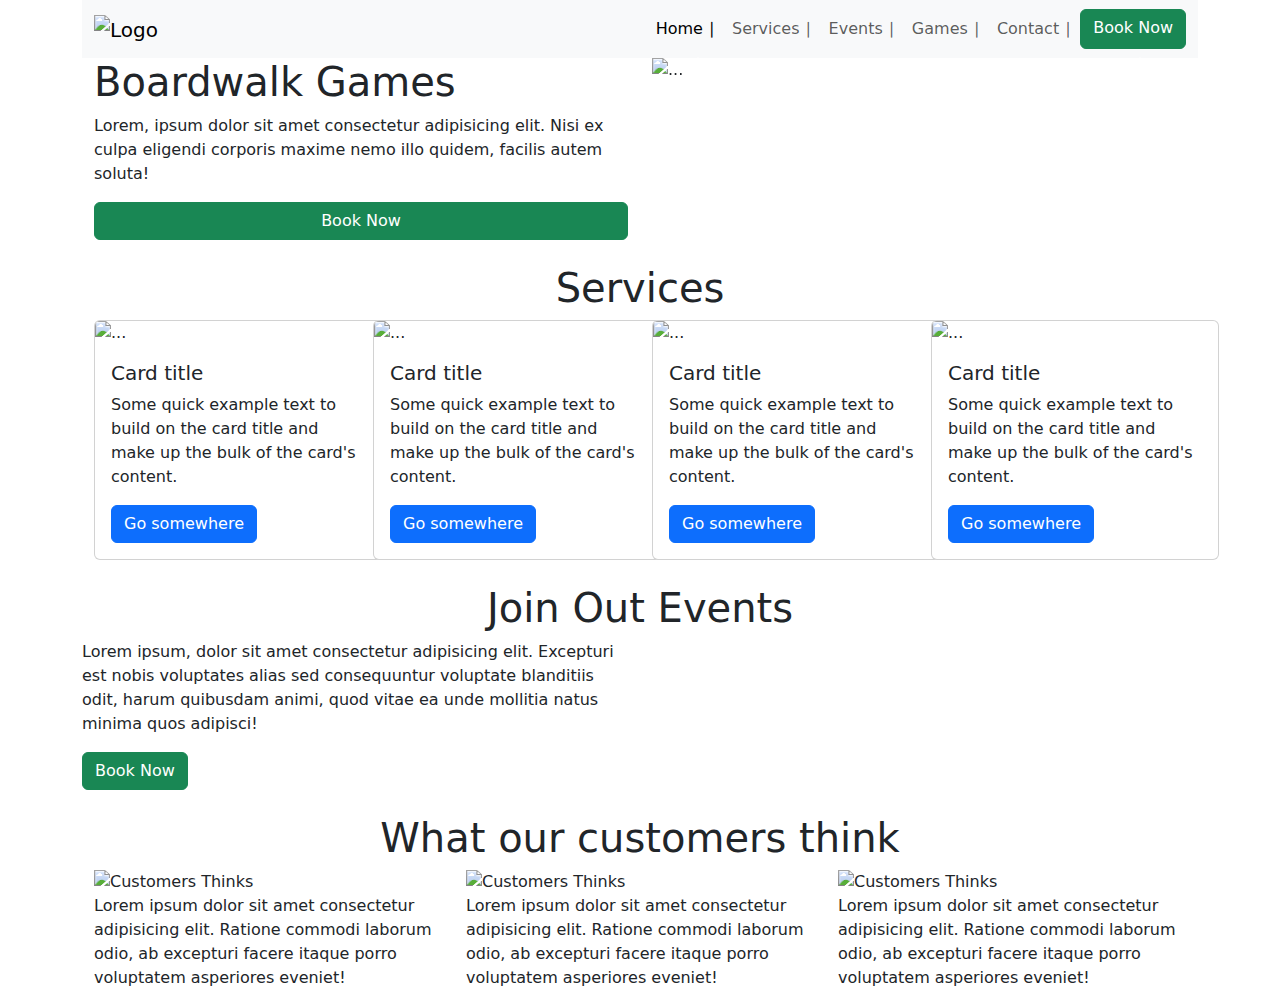
==== index.html @ 2238c3e1 "add customer think mockup section" ====
<!DOCTYPE html>
<html lang="en">
<head>
    <meta charset="UTF-8">
    <meta name="viewport" content="width=device-width, initial-scale=1.0">
    <title>Boardwalk Game</title>
    <link href="https://cdn.jsdelivr.net/npm/bootstrap@5.3.3/dist/css/bootstrap.min.css" rel="stylesheet" integrity="sha384-QWTKZyjpPEjISv5WaRU9OFeRpok6YctnYmDr5pNlyT2bRjXh0JMhjY6hW+ALEwIH" crossorigin="anonymous">

</head>
<body class="boradwalk container">
    <nav class="navbar navbar-expand-sm bg-body-tertiary">
        <div class="container">
          <a class="navbar-brand" href="#"><img src='' alt="Logo"></a>
          <div class="collapse navbar-collapse" id="navbarScroll">
            <ul class="navbar-nav ms-auto my-2 my-lg-0 navbar-nav-scroll" style="--bs-scroll-height: 100px;">
              <li class="nav-item">
                <a class="nav-link active" aria-current="page" href="#">Home &#8739;</a>
              </li>
              
              <li class="nav-item">
                <a class="nav-link" href="#">Services &#8739;</a>
              </li>
              <li class="nav-item">
                <a class="nav-link" href="#">Events &#8739;</a>
              </li>
              <li class="nav-item">
                <a class="nav-link" href="#">Games &#8739;</a>
              </li>
              <li class="nav-item">
                <a class="nav-link" href="#">Contact &#8739;</a>
              </li>
              <li class="nav-item"></li>
                <a class="btn btn-success" href="#">Book Now</a>
              </li>
            </ul>
          </div>
        </div>
      </nav>


      <main>
      <section id="boardwalk-intro">
        <div class="container">
        <div class="row">
            <div class="col-12 col-md-6">
                <div class="d-flex flex-column">
                    <h1>Boardwalk Games</h1>
                    <p>Lorem, ipsum dolor sit amet consectetur adipisicing elit. Nisi ex culpa eligendi corporis maxime nemo illo quidem, facilis autem soluta!</p>
                    <button class="btn btn-success">Book Now</button>
                </div>
            </div>
            <div class="col-12 col-md-6">
                <div id="carouselExample" class="carousel slide">
                    <div class="carousel-inner">
                      <div class="carousel-item active">
                        <img src="..." class="d-block w-100" alt="...">
                      </div>
                      <div class="carousel-item">
                        <img src="..." class="d-block w-100" alt="...">
                      </div>
                      <div class="carousel-item">
                        <img src="..." class="d-block w-100" alt="...">
                      </div>
                    </div>
                    <button class="carousel-control-prev" type="button" data-bs-target="#carouselExample" data-bs-slide="prev">
                      <span class="carousel-control-prev-icon" aria-hidden="true"></span>
                      <span class="visually-hidden">Previous</span>
                    </button>
                    <button class="carousel-control-next" type="button" data-bs-target="#carouselExample" data-bs-slide="next">
                      <span class="carousel-control-next-icon" aria-hidden="true"></span>
                      <span class="visually-hidden">Next</span>
                    </button>
                  </div>
            </div>
        </div>
        </div>
      </section>


      <section id="services" class="container mt-4">
        <h1 class="text-center">Services</h1>
        <div class="row">
            <div class="col-12 col-md-6 col-lg-3">
                <div class="card" style="width: 18rem;">
                    <img src="..." class="card-img-top" alt="...">
                    <div class="card-body">
                      <h5 class="card-title">Card title</h5>
                      <p class="card-text">Some quick example text to build on the card title and make up the bulk of the card's content.</p>
                      <a href="#" class="btn btn-primary">Go somewhere</a>
                    </div>
                </div>
            </div>
            <div class="col-12 col-md-6 col-lg-3">
                <div class="card" style="width: 18rem;">
                    <img src="..." class="card-img-top" alt="...">
                    <div class="card-body">
                      <h5 class="card-title">Card title</h5>
                      <p class="card-text">Some quick example text to build on the card title and make up the bulk of the card's content.</p>
                      <a href="#" class="btn btn-primary">Go somewhere</a>
                    </div>
                </div>
            </div>
            <div class="col-12 col-md-6 col-lg-3">
                <div class="card" style="width: 18rem;">
                    <img src="..." class="card-img-top" alt="...">
                    <div class="card-body">
                      <h5 class="card-title">Card title</h5>
                      <p class="card-text">Some quick example text to build on the card title and make up the bulk of the card's content.</p>
                      <a href="#" class="btn btn-primary">Go somewhere</a>
                    </div>
                </div>
            </div>
            <div class="col-12 col-md-6 col-lg-3">
                <div class="card" style="width: 18rem;">
                    <img src="..." class="card-img-top" alt="...">
                    <div class="card-body">
                      <h5 class="card-title">Card title</h5>
                      <p class="card-text">Some quick example text to build on the card title and make up the bulk of the card's content.</p>
                      <a href="#" class="btn btn-primary">Go somewhere</a>
                    </div>
                </div>
            </div>
        </div>
      </section>


      <section class="join-us  mt-4">
        <h1 class="text-center">Join Out Events</h1>
        <div class="row">
            <div class="col-12 col-md-6">
                <p>Lorem ipsum, dolor sit amet consectetur adipisicing elit. Excepturi est nobis voluptates alias sed consequuntur voluptate blanditiis odit, harum quibusdam animi, quod vitae ea unde mollitia natus minima quos adipisci!</p>
            </div>
            <div class="col-12 col-md-6">
                
            </div>
        </div>
        <div class="col-12 align-center">
            <button class="btn btn-success">Book Now</button>
        </div>
      </section>

      <section class="customers-think mt-4">
        <h1 class="text-center">What our customers think</h1>
        <div class="container ">
            <div class="row"> 
                <div class="col-12 col-md-6 col-lg-4 d-flex flex-column justify-content-center">
                  <img src="" alt="Customers Thinks">
                  <p>Lorem ipsum dolor sit amet consectetur adipisicing elit. Ratione commodi laborum odio, ab excepturi facere itaque porro voluptatem asperiores eveniet!</p>
                </div>

                <div class="col-12 col-md-6 col-lg-4 d-flex flex-column justify-content-center">
                  <img src="" alt="Customers Thinks">
                  <p>Lorem ipsum dolor sit amet consectetur adipisicing elit. Ratione commodi laborum odio, ab excepturi facere itaque porro voluptatem asperiores eveniet!</p>

                </div>

                <div class="col-12 col-md-6 col-lg-4 d-flex flex-column justify-content-center">
                  <img src="" alt="Customers Thinks">
                  <p>Lorem ipsum dolor sit amet consectetur adipisicing elit. Ratione commodi laborum odio, ab excepturi facere itaque porro voluptatem asperiores eveniet!</p>

                </div>
            </div>
        </div>
      </section>



    </main>
      <script src="https://cdn.jsdelivr.net/npm/bootstrap@5.3.3/dist/js/bootstrap.bundle.min.js" integrity="sha384-YvpcrYf0tY3lHB60NNkmXc5s9fDVZLESaAA55NDzOxhy9GkcIdslK1eN7N6jIeHz" crossorigin="anonymous"></script>
 
</body>
</html>
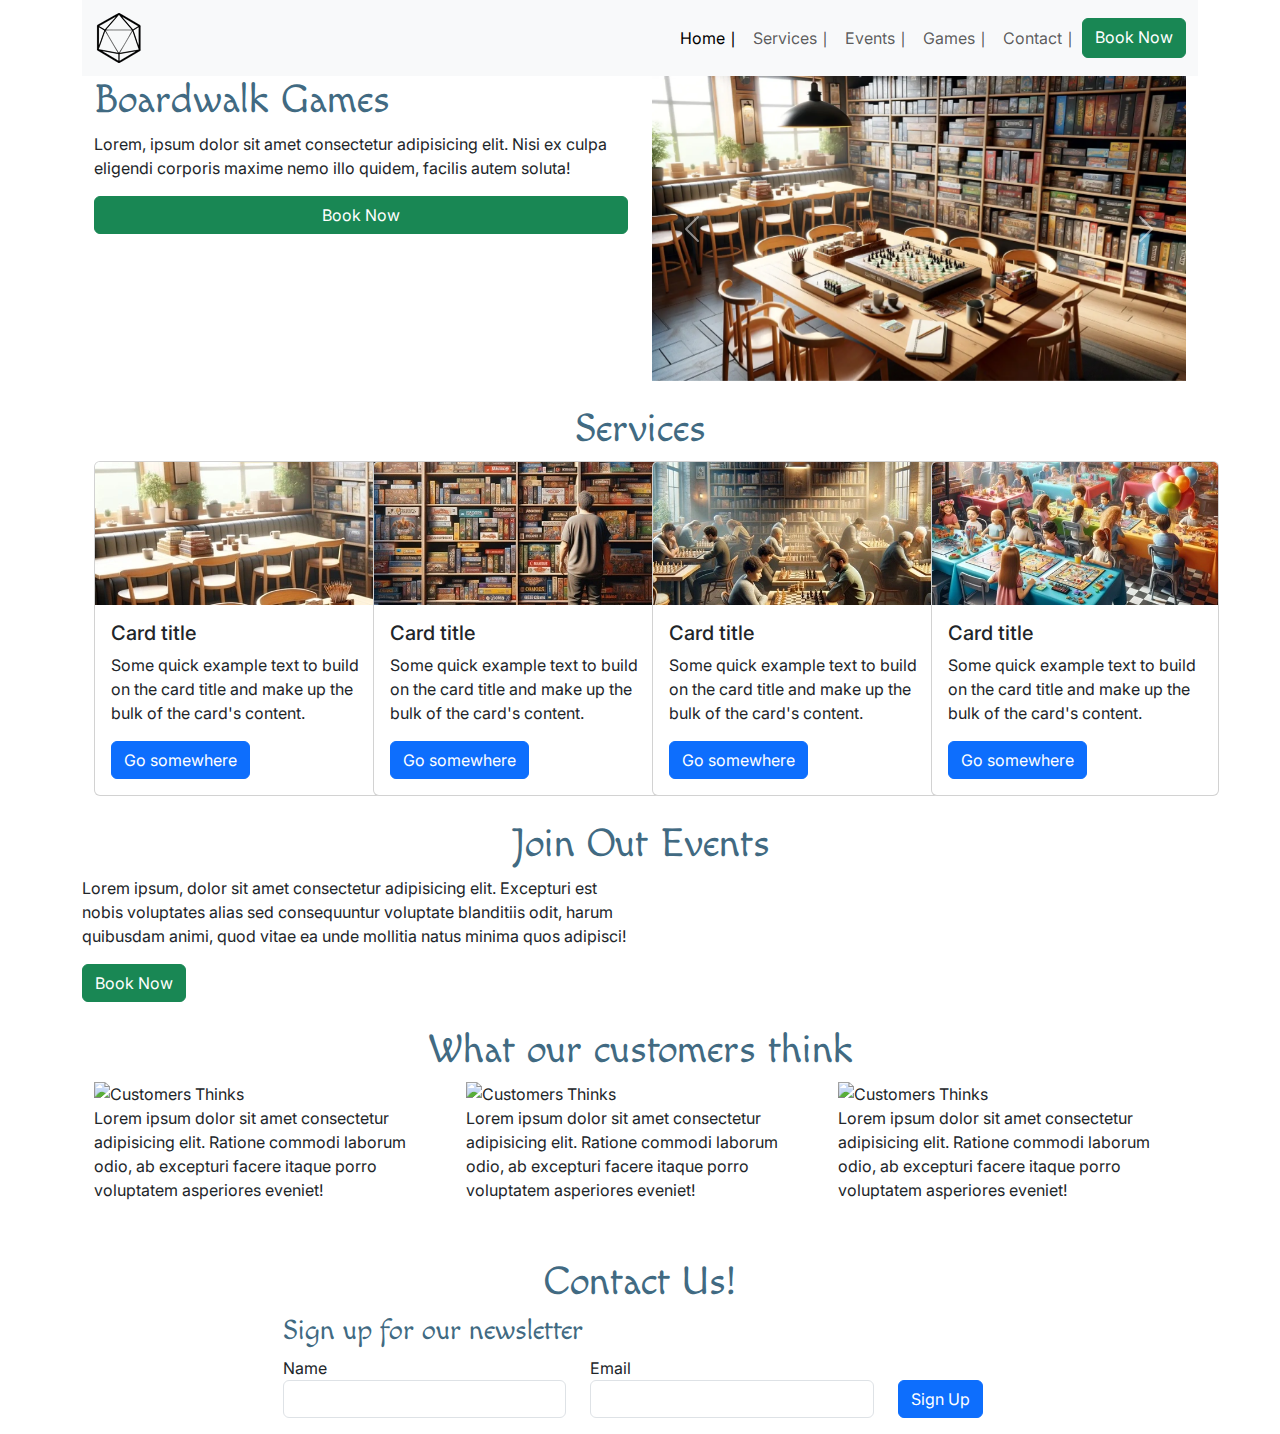
==== commit 50a92bca: "add images to project and declare global variables in css" ====
--- a/index.html
+++ b/index.html
@@ -5,20 +5,20 @@
     <meta name="viewport" content="width=device-width, initial-scale=1.0">
     <title>Boardwalk Game</title>
     <link href="https://cdn.jsdelivr.net/npm/bootstrap@5.3.3/dist/css/bootstrap.min.css" rel="stylesheet" integrity="sha384-QWTKZyjpPEjISv5WaRU9OFeRpok6YctnYmDr5pNlyT2bRjXh0JMhjY6hW+ALEwIH" crossorigin="anonymous">
-
+    <link href="assets/css/style.css" rel="stylesheet">
 </head>
-<body class="boradwalk container">
+<body class="container">
     <nav class="navbar navbar-expand-sm bg-body-tertiary">
         <div class="container">
-          <a class="navbar-brand" href="#"><img src='' alt="Logo"></a>
+          <a class="navbar-brand" href="#">
+            <img src='assets/images/logo-sm.png' alt="Logo"></a>
           <div class="collapse navbar-collapse" id="navbarScroll">
             <ul class="navbar-nav ms-auto my-2 my-lg-0 navbar-nav-scroll" style="--bs-scroll-height: 100px;">
               <li class="nav-item">
                 <a class="nav-link active" aria-current="page" href="#">Home &#8739;</a>
-              </li>
-              
-              <li class="nav-item">
-                <a class="nav-link" href="#">Services &#8739;</a>
+              </li>              
+              <li class="nav-item">
+                <a class="nav-link" href="#services">Services &#8739;</a>
               </li>
               <li class="nav-item">
                 <a class="nav-link" href="#">Events &#8739;</a>
@@ -27,7 +27,7 @@
                 <a class="nav-link" href="#">Games &#8739;</a>
               </li>
               <li class="nav-item">
-                <a class="nav-link" href="#">Contact &#8739;</a>
+                <a class="nav-link" href="#contact">Contact &#8739;</a>
               </li>
               <li class="nav-item"></li>
                 <a class="btn btn-success" href="#">Book Now</a>
@@ -53,13 +53,16 @@
                 <div id="carouselExample" class="carousel slide">
                     <div class="carousel-inner">
                       <div class="carousel-item active">
-                        <img src="..." class="d-block w-100" alt="...">
+                        <img src="assets/images/boardwalk-games-carousel-image-1.webp" class="d-block w-100" alt="...">
                       </div>
                       <div class="carousel-item">
-                        <img src="..." class="d-block w-100" alt="...">
+                        <img src="assets/images/boardwalk-games-carousel-image-2.webp" class="d-block w-100" alt="...">
                       </div>
                       <div class="carousel-item">
-                        <img src="..." class="d-block w-100" alt="...">
+                        <img src="assets/images/boardwalk-games-carousel-image-3.webp" class="d-block w-100" alt="...">
+                      </div>
+                      <div class="carousel-item">
+                        <img src="assets/images/boardwalk-games-carousel-image-4.webp" class="d-block w-100" alt="...">
                       </div>
                     </div>
                     <button class="carousel-control-prev" type="button" data-bs-target="#carouselExample" data-bs-slide="prev">
@@ -82,37 +85,37 @@
         <div class="row">
             <div class="col-12 col-md-6 col-lg-3">
                 <div class="card" style="width: 18rem;">
-                    <img src="..." class="card-img-top" alt="...">
-                    <div class="card-body">
-                      <h5 class="card-title">Card title</h5>
-                      <p class="card-text">Some quick example text to build on the card title and make up the bulk of the card's content.</p>
-                      <a href="#" class="btn btn-primary">Go somewhere</a>
-                    </div>
-                </div>
-            </div>
-            <div class="col-12 col-md-6 col-lg-3">
-                <div class="card" style="width: 18rem;">
-                    <img src="..." class="card-img-top" alt="...">
-                    <div class="card-body">
-                      <h5 class="card-title">Card title</h5>
-                      <p class="card-text">Some quick example text to build on the card title and make up the bulk of the card's content.</p>
-                      <a href="#" class="btn btn-primary">Go somewhere</a>
-                    </div>
-                </div>
-            </div>
-            <div class="col-12 col-md-6 col-lg-3">
-                <div class="card" style="width: 18rem;">
-                    <img src="..." class="card-img-top" alt="...">
-                    <div class="card-body">
-                      <h5 class="card-title">Card title</h5>
-                      <p class="card-text">Some quick example text to build on the card title and make up the bulk of the card's content.</p>
-                      <a href="#" class="btn btn-primary">Go somewhere</a>
-                    </div>
-                </div>
-            </div>
-            <div class="col-12 col-md-6 col-lg-3">
-                <div class="card" style="width: 18rem;">
-                    <img src="..." class="card-img-top" alt="...">
+                    <img src="assets/images/services-1.webp" class="card-img-top" alt="...">
+                    <div class="card-body">
+                      <h5 class="card-title">Card title</h5>
+                      <p class="card-text">Some quick example text to build on the card title and make up the bulk of the card's content.</p>
+                      <a href="#" class="btn btn-primary">Go somewhere</a>
+                    </div>
+                </div>
+            </div>
+            <div class="col-12 col-md-6 col-lg-3">
+                <div class="card" style="width: 18rem;">
+                    <img src="assets/images/services-2.webp" class="card-img-top" alt="...">
+                    <div class="card-body">
+                      <h5 class="card-title">Card title</h5>
+                      <p class="card-text">Some quick example text to build on the card title and make up the bulk of the card's content.</p>
+                      <a href="#" class="btn btn-primary">Go somewhere</a>
+                    </div>
+                </div>
+            </div>
+            <div class="col-12 col-md-6 col-lg-3">
+                <div class="card" style="width: 18rem;">
+                    <img src="assets/images/services-3.webp" class="card-img-top" alt="...">
+                    <div class="card-body">
+                      <h5 class="card-title">Card title</h5>
+                      <p class="card-text">Some quick example text to build on the card title and make up the bulk of the card's content.</p>
+                      <a href="#" class="btn btn-primary">Go somewhere</a>
+                    </div>
+                </div>
+            </div>
+            <div class="col-12 col-md-6 col-lg-3">
+                <div class="card" style="width: 18rem;">
+                    <img src="assets/images/services-4.webp" class="card-img-top" alt="...">
                     <div class="card-body">
                       <h5 class="card-title">Card title</h5>
                       <p class="card-text">Some quick example text to build on the card title and make up the bulk of the card's content.</p>
@@ -139,7 +142,7 @@
         </div>
       </section>
 
-      <section class="customers-think mt-4">
+      <section id="customers-think" class="mt-4">
         <h1 class="text-center">What our customers think</h1>
         <div class="container ">
             <div class="row"> 
@@ -164,8 +167,35 @@
       </section>
 
 
-
+      <section id="contact" class="mt-4 p-3">
+        <h1 class="text-center">Contact Us!</h1>
+        <div>
+
+        </div>
+        <form action="" method="post">
+          <div class="row">
+            <div class="col-10 col-offset-2 col-lg-10 offset-lg-2">
+              <h3>Sign up for our newsletter</h3>
+              <div class="row">
+                <div class="col-12 col-md-4">
+                  <label for="name">Name</label>
+                  <input type="text" id="name" name="name" class="form-control">
+                </div>
+                <div class="col-12 col-md-4">
+                  <label for="email">Email</label>
+                  <input type="email" id="email" name="email" class="form-control">
+                </div>   
+                <div class="col-12 col-md-4">
+                  <input type="submit" value="Sign Up" class="btn btn-primary">
+                </div>  
+             </div>            
+            </div>
+          </div>
+        </form>
+      </section>
     </main>
+
+    <script src="https://kit.fontawesome.com/076d72530d.js" crossorigin="anonymous"></script>
       <script src="https://cdn.jsdelivr.net/npm/bootstrap@5.3.3/dist/js/bootstrap.bundle.min.js" integrity="sha384-YvpcrYf0tY3lHB60NNkmXc5s9fDVZLESaAA55NDzOxhy9GkcIdslK1eN7N6jIeHz" crossorigin="anonymous"></script>
  
 </body>
--- a/assets/css/style.css
+++ b/assets/css/style.css
@@ -0,0 +1,29 @@
+@import url('https://fonts.googleapis.com/css2?family=Inter:ital,opsz,wght@0,14..32,100..900;1,14..32,100..900&display=swap');
+@import url('https://fonts.googleapis.com/css2?family=Inter:ital,opsz,wght@0,14..32,100..900;1,14..32,100..900&family=Macondo&display=swap');
+
+:root{
+    --primary-font:"Inter", sans-serif;
+    --secondary-font:"Macondo",sans-serif;
+    --primary-color:#416a82;
+}
+
+
+body{
+    font-family: var(--primary-font);
+}
+
+h1,h2,h3{
+    font-family: var(--secondary-font);
+    color:var(--primary-color);
+}
+#logo{
+    width: 70px;
+    height: 70px;
+}
+
+
+@media screen and (min-width:992px) {
+    #contact .btn{
+        margin-top: 24px;
+    }
+}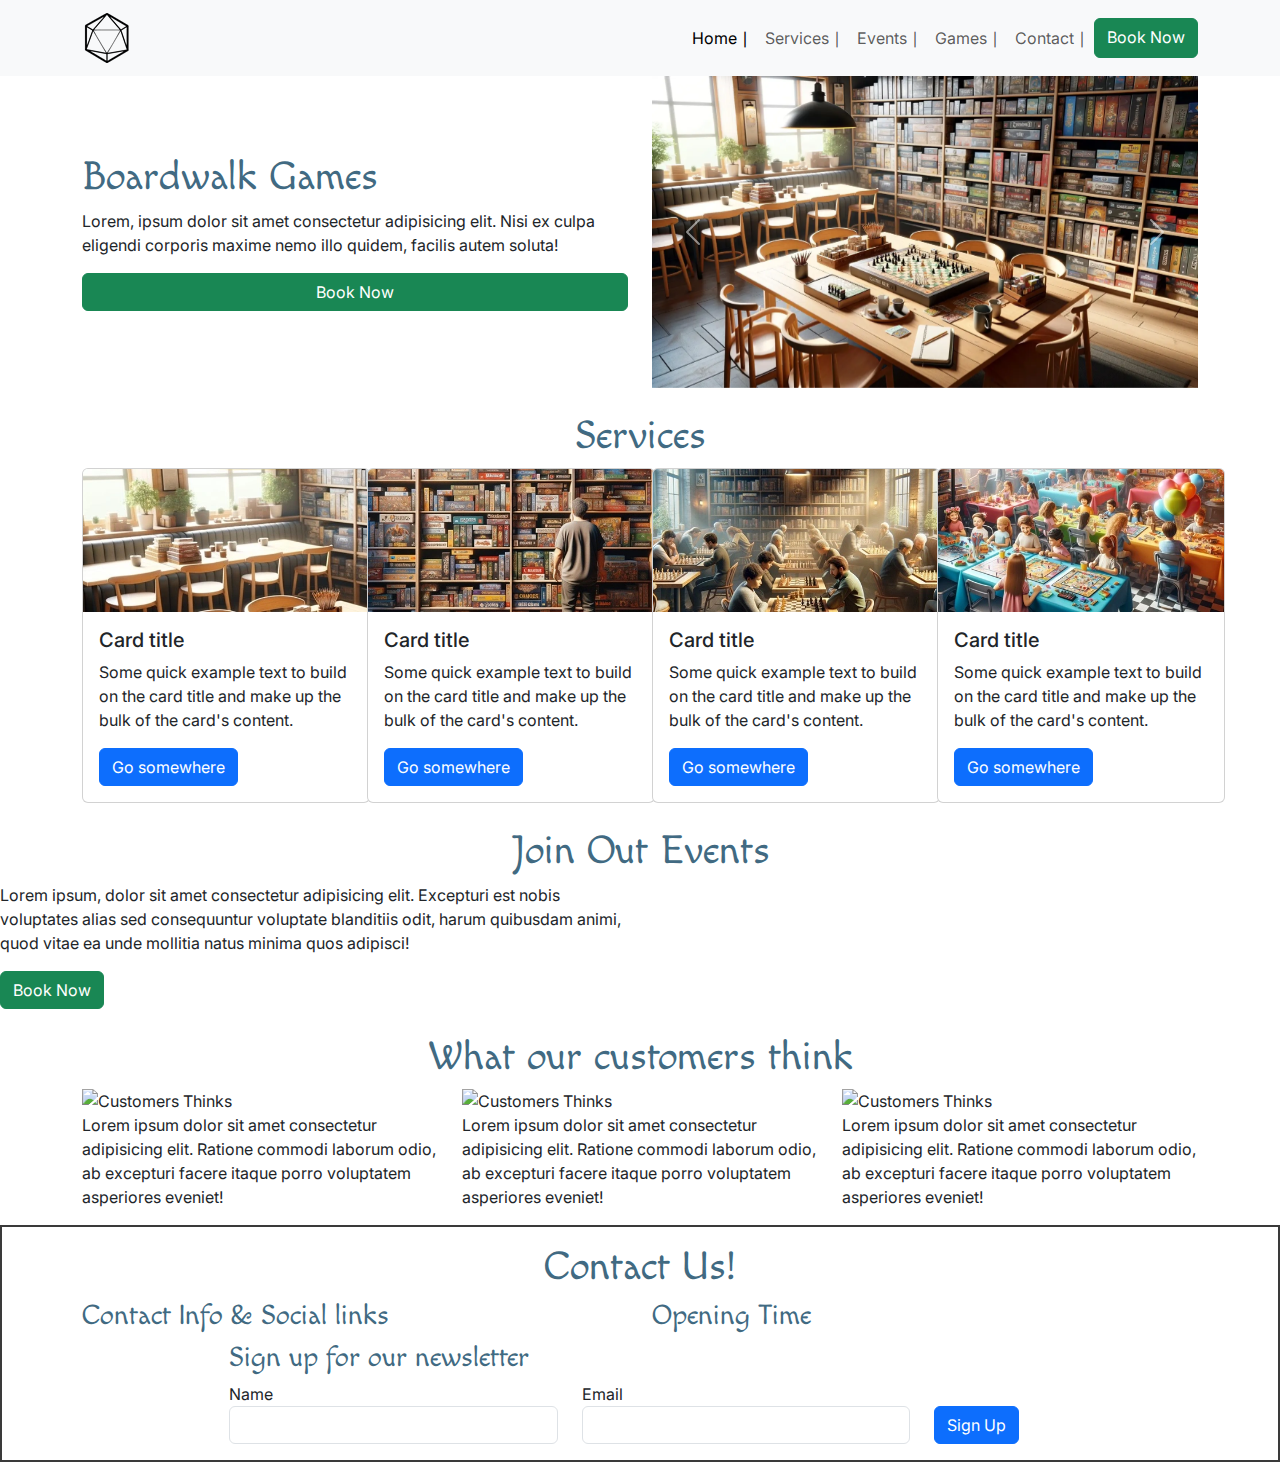
==== commit 2dfc52cf: "fix but in navbar , it wasn't worked successfully the button wasn't able to be pressed" ====
--- a/index.html
+++ b/index.html
@@ -6,13 +6,21 @@
     <title>Boardwalk Game</title>
     <link href="https://cdn.jsdelivr.net/npm/bootstrap@5.3.3/dist/css/bootstrap.min.css" rel="stylesheet" integrity="sha384-QWTKZyjpPEjISv5WaRU9OFeRpok6YctnYmDr5pNlyT2bRjXh0JMhjY6hW+ALEwIH" crossorigin="anonymous">
     <link href="assets/css/style.css" rel="stylesheet">
+    <meta name="description" content="Boardwalk Games, your ultimate gaming retreat! Perfect for casual gamers, enthusiasts, and student gatherings. Visit us for your next adventure in board gaming.">
+<!-- favicons generated by favicon.io -->
+<link rel="apple-touch-icon" sizes="180x180" href="assets/images/apple-touch-icon.png">
+<link rel="icon" type="image/png" sizes="32x32" href="assets/images/favicon-32x32.png">
+<link rel="icon" type="image/png" sizes="16x16" href="assets/images/favicon-16x16.png">
 </head>
-<body class="container">
-    <nav class="navbar navbar-expand-sm bg-body-tertiary">
+<body class="min-vh-100">
+    <nav class="navbar navbar-expand-lg bg-body-tertiary">
         <div class="container">
-          <a class="navbar-brand" href="#">
+          <a class="navbar-brand" href="index.html">
             <img src='assets/images/logo-sm.png' alt="Logo"></a>
-          <div class="collapse navbar-collapse" id="navbarScroll">
+            <button class="navbar-toggler" type="button" data-bs-toggle="collapse" data-bs-target="#navbarNav" aria-controls="navbarNav" aria-expanded="false" aria-label="Toggle navigation">
+              <span class="navbar-toggler-icon"></span>
+            </button>
+          <div class="collapse navbar-collapse" id="navbarNav">
             <ul class="navbar-nav ms-auto my-2 my-lg-0 navbar-nav-scroll" style="--bs-scroll-height: 100px;">
               <li class="nav-item">
                 <a class="nav-link active" aria-current="page" href="#">Home &#8739;</a>
@@ -24,7 +32,7 @@
                 <a class="nav-link" href="#">Events &#8739;</a>
               </li>
               <li class="nav-item">
-                <a class="nav-link" href="#">Games &#8739;</a>
+                <a class="nav-link" href="game-library.html">Games &#8739;</a>
               </li>
               <li class="nav-item">
                 <a class="nav-link" href="#contact">Contact &#8739;</a>
@@ -38,12 +46,12 @@
       </nav>
 
 
-      <main>
-      <section id="boardwalk-intro">
-        <div class="container">
+
+      <header id="boardwalk-intro">
+        <section class="container">
         <div class="row">
             <div class="col-12 col-md-6">
-                <div class="d-flex flex-column">
+                <div class="d-flex flex-column justify-content-center" style="height: 100%;">
                     <h1>Boardwalk Games</h1>
                     <p>Lorem, ipsum dolor sit amet consectetur adipisicing elit. Nisi ex culpa eligendi corporis maxime nemo illo quidem, facilis autem soluta!</p>
                     <button class="btn btn-success">Book Now</button>
@@ -76,9 +84,10 @@
                   </div>
             </div>
         </div>
-        </div>
-      </section>
-
+        </section>
+      </header>
+
+      <main>
 
       <section id="services" class="container mt-4">
         <h1 class="text-center">Services</h1>
@@ -167,10 +176,17 @@
       </section>
 
 
-      <section id="contact" class="mt-4 p-3">
+      <footer id="contact" class="p-3">
         <h1 class="text-center">Contact Us!</h1>
-        <div>
-
+        <div class="container">
+          <div class="row">
+            <div class="col-12 col-md-6">
+              <h3>Contact Info & Social links</h3>
+            </div>
+            <div class="col-12 col-md-6">
+              <h3>Opening Time</h3>
+            </div>
+          </div>
         </div>
         <form action="" method="post">
           <div class="row">
@@ -192,11 +208,13 @@
             </div>
           </div>
         </form>
-      </section>
+      </footer>
     </main>
 
+
+    <script src="https://cdn.jsdelivr.net/npm/bootstrap@5.3.3/dist/js/bootstrap.bundle.min.js" integrity="sha384-YvpcrYf0tY3lHB60NNkmXc5s9fDVZLESaAA55NDzOxhy9GkcIdslK1eN7N6jIeHz" crossorigin="anonymous"></script>
+
     <script src="https://kit.fontawesome.com/076d72530d.js" crossorigin="anonymous"></script>
-      <script src="https://cdn.jsdelivr.net/npm/bootstrap@5.3.3/dist/js/bootstrap.bundle.min.js" integrity="sha384-YvpcrYf0tY3lHB60NNkmXc5s9fDVZLESaAA55NDzOxhy9GkcIdslK1eN7N6jIeHz" crossorigin="anonymous"></script>
  
 </body>
 </html>--- a/assets/css/style.css
+++ b/assets/css/style.css
@@ -5,8 +5,14 @@
     --primary-font:"Inter", sans-serif;
     --secondary-font:"Macondo",sans-serif;
     --primary-color:#416a82;
+    --secondary-color:#aa9518;
+    --highlight-color:#416a8c;
+    --ligh-highlight-color:#7a9fc2;
 }
 
+.sub-heading-color{
+    color: var(--highlight-color);
+}
 
 body{
     font-family: var(--primary-font);
@@ -22,6 +28,12 @@
 }
 
 
+footer{
+    border: 2px solid #3a3a3a;
+
+
+}
+
 @media screen and (min-width:992px) {
     #contact .btn{
         margin-top: 24px;
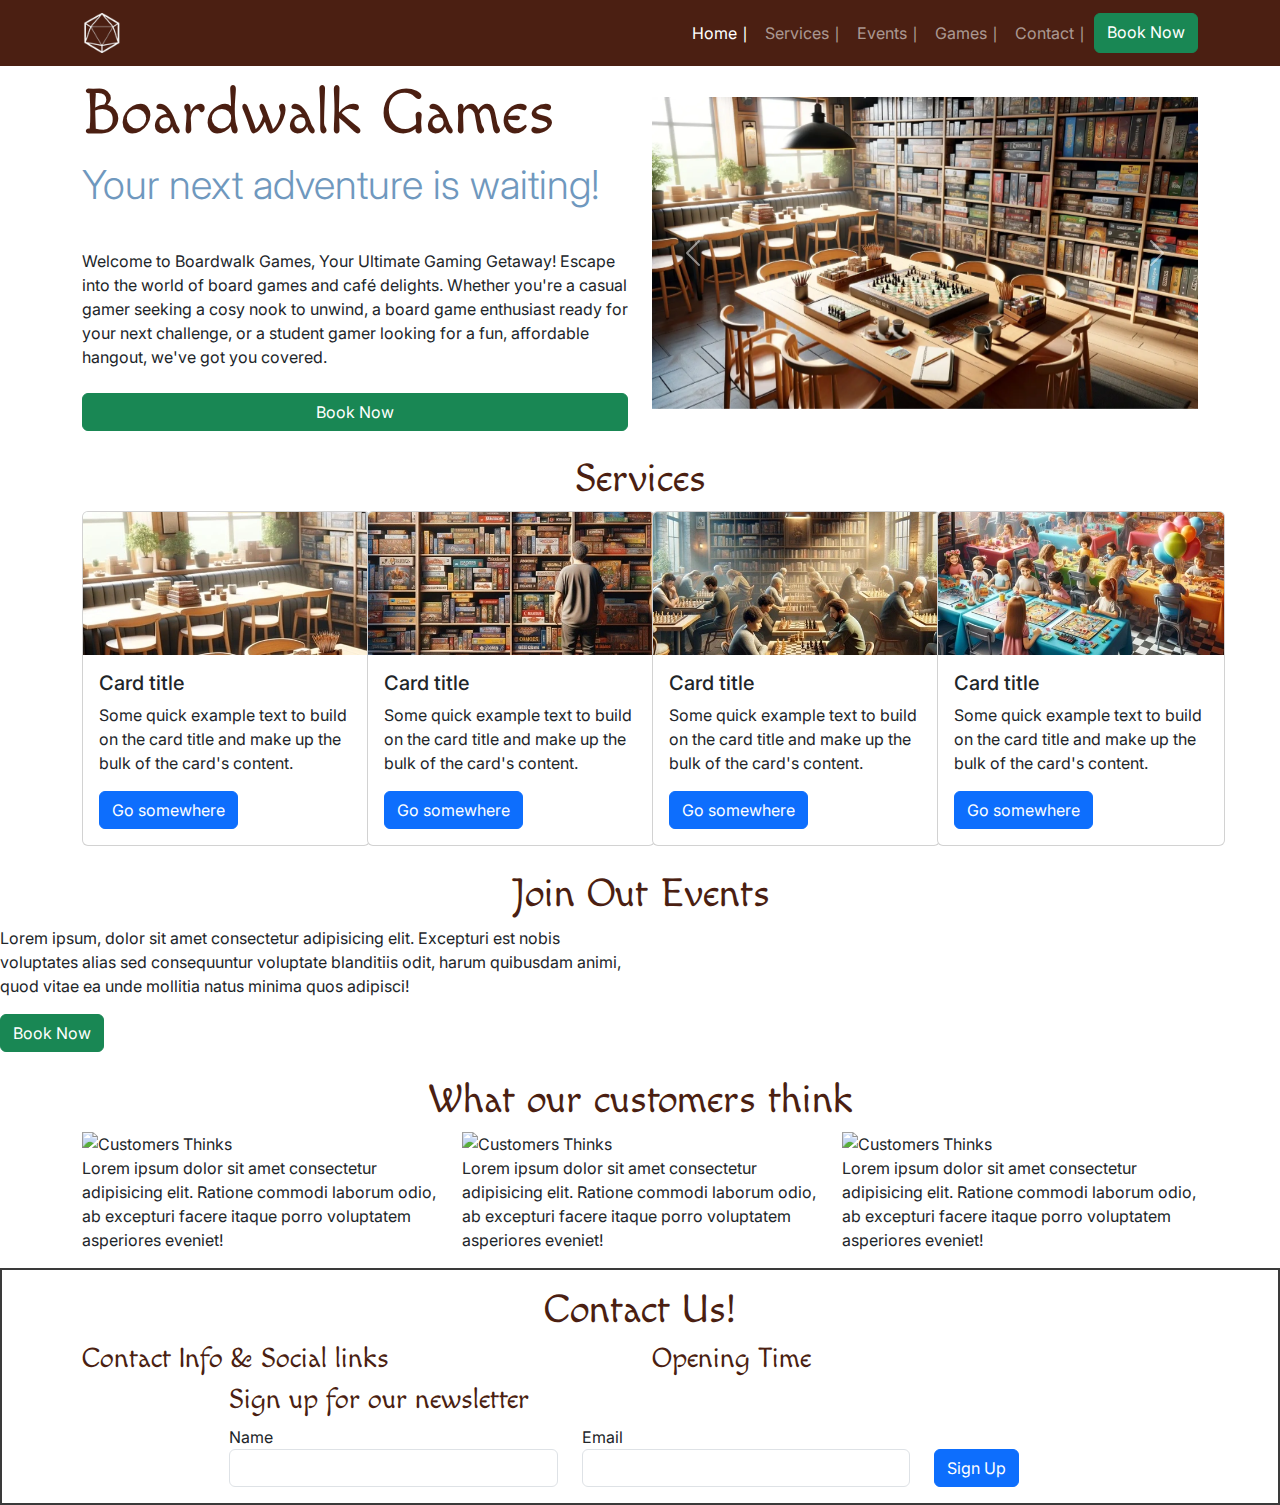
==== commit 909aae5e: "work on actual data in header section and enhance the design" ====
--- a/index.html
+++ b/index.html
@@ -13,10 +13,10 @@
 <link rel="icon" type="image/png" sizes="16x16" href="assets/images/favicon-16x16.png">
 </head>
 <body class="min-vh-100">
-    <nav class="navbar navbar-expand-lg bg-body-tertiary">
+    <nav id="navbar" class="navbar navbar-expand-lg " data-bs-theme="dark">
         <div class="container">
           <a class="navbar-brand" href="index.html">
-            <img src='assets/images/logo-sm.png' alt="Logo"></a>
+            <img src='assets/images/logo-sm-white.png' alt="Logo"></a>
             <button class="navbar-toggler" type="button" data-bs-toggle="collapse" data-bs-target="#navbarNav" aria-controls="navbarNav" aria-expanded="false" aria-label="Toggle navigation">
               <span class="navbar-toggler-icon"></span>
             </button>
@@ -47,17 +47,18 @@
 
 
 
-      <header id="boardwalk-intro">
+      <header id="boardwalk-intro" class="general-margin">
         <section class="container">
         <div class="row">
             <div class="col-12 col-md-6">
-                <div class="d-flex flex-column justify-content-center" style="height: 100%;">
-                    <h1>Boardwalk Games</h1>
-                    <p>Lorem, ipsum dolor sit amet consectetur adipisicing elit. Nisi ex culpa eligendi corporis maxime nemo illo quidem, facilis autem soluta!</p>
+                <div class="d-flex flex-column justify-content-center text-center text-lg-start" style="height: 100%;">
+                    <h1 class="display-3">Boardwalk Games</h1>
+                    <p class="lead display-6 sub-heading-color">Your next adventure is waiting!</p>
+                    <p class="my-4">Welcome to Boardwalk Games, Your Ultimate Gaming Getaway! Escape into the world of board games and café delights. Whether you're a casual gamer seeking a cosy nook to unwind, a board game enthusiast ready for your next challenge, or a student gamer looking for a fun, affordable hangout, we've got you covered.</p>
                     <button class="btn btn-success">Book Now</button>
                 </div>
             </div>
-            <div class="col-12 col-md-6">
+            <div class="col-12 col-md-6 d-flex flex-column justify-content-center general-margin">
                 <div id="carouselExample" class="carousel slide">
                     <div class="carousel-inner">
                       <div class="carousel-item active">
--- a/assets/css/style.css
+++ b/assets/css/style.css
@@ -4,9 +4,9 @@
 :root{
     --primary-font:"Inter", sans-serif;
     --secondary-font:"Macondo",sans-serif;
-    --primary-color:#416a82;
+    --primary-color:#4b1f12;
     --secondary-color:#aa9518;
-    --highlight-color:#416a8c;
+    --highlight-color:#6f98be;
     --ligh-highlight-color:#7a9fc2;
 }
 
@@ -14,17 +14,26 @@
     color: var(--highlight-color);
 }
 
+.general-margin{
+    margin-top: 10px;
+    margin-bottom: 10px;
+}
+
 body{
     font-family: var(--primary-font);
+}
+
+#navbar{
+    background-color: var(--primary-color);
+}
+
+#navbar img{
+    width: 40px;
 }
 
 h1,h2,h3{
     font-family: var(--secondary-font);
     color:var(--primary-color);
-}
-#logo{
-    width: 70px;
-    height: 70px;
 }
 
 
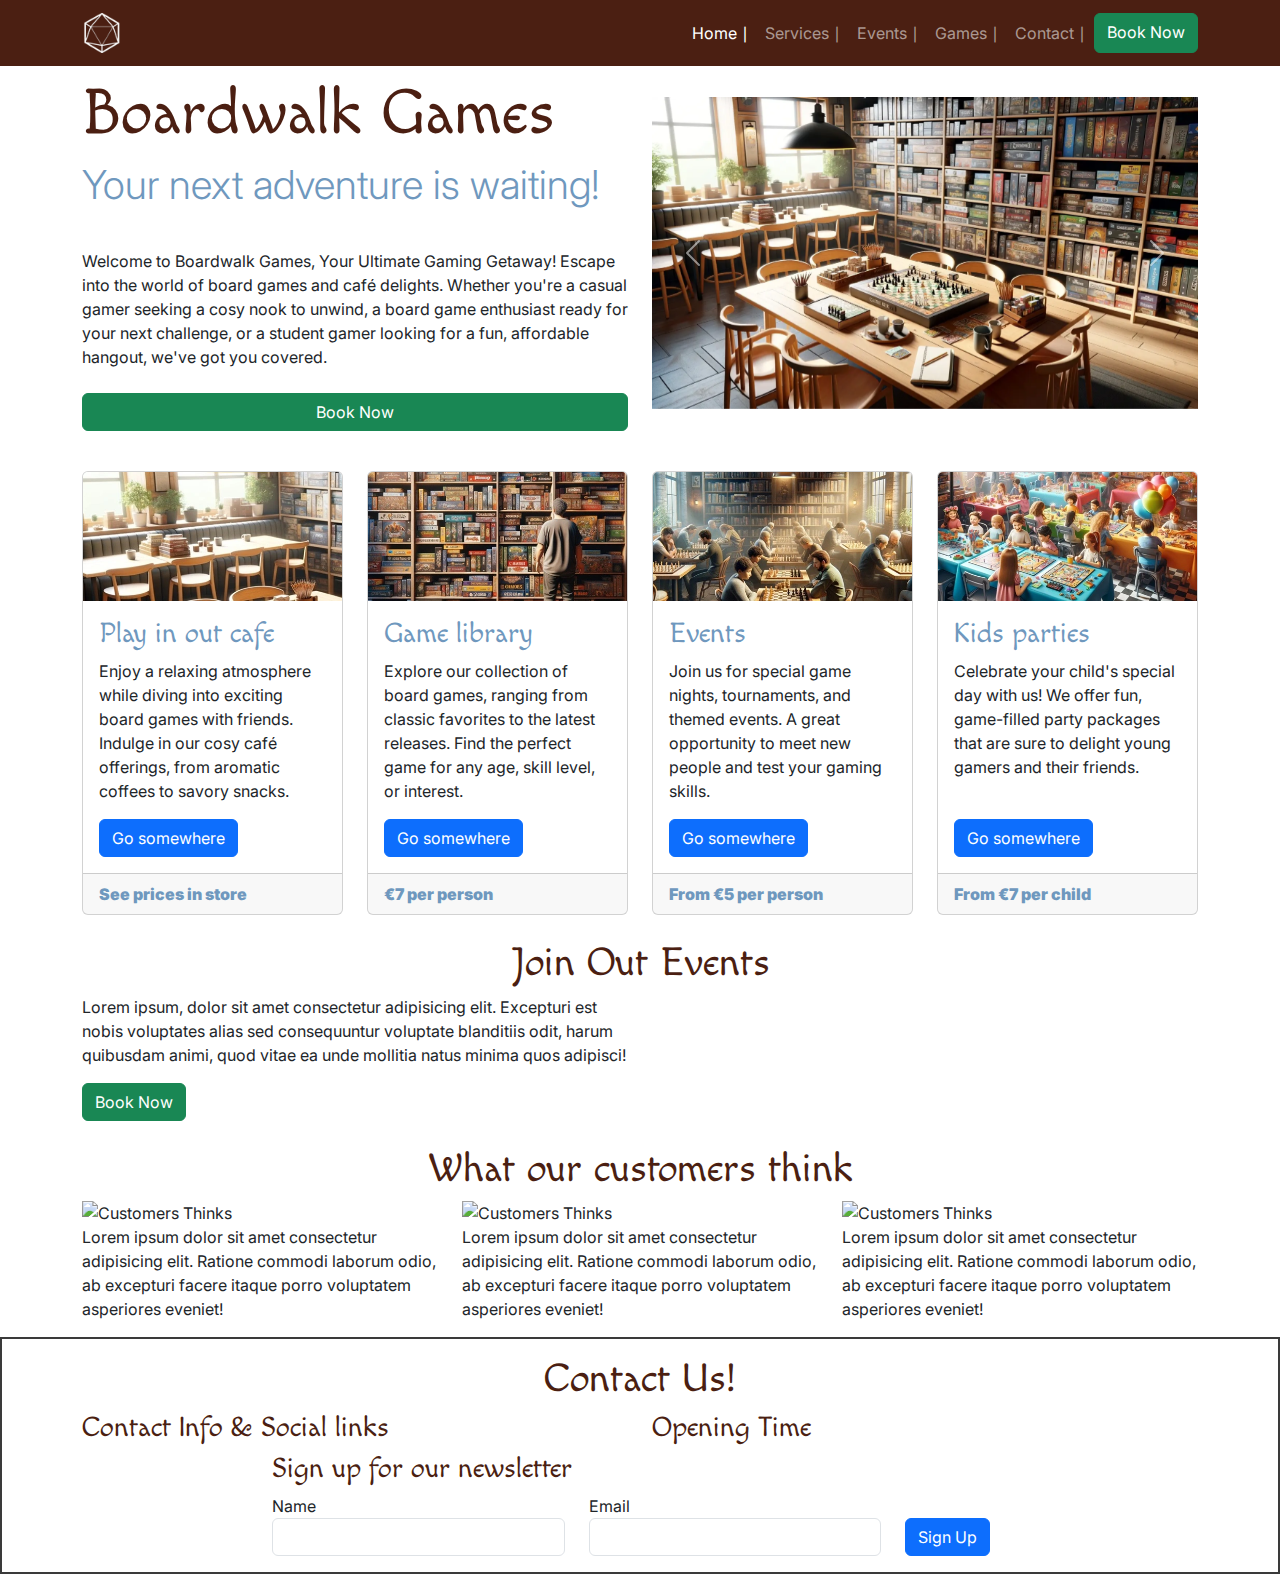
==== commit 1b89e6ca: "complete styling services section" ====
--- a/index.html
+++ b/index.html
@@ -23,7 +23,7 @@
           <div class="collapse navbar-collapse" id="navbarNav">
             <ul class="navbar-nav ms-auto my-2 my-lg-0 navbar-nav-scroll" style="--bs-scroll-height: 100px;">
               <li class="nav-item">
-                <a class="nav-link active" aria-current="page" href="#">Home &#8739;</a>
+                <a class="nav-link active" aria-current="page" href="index.html">Home &#8739;</a>
               </li>              
               <li class="nav-item">
                 <a class="nav-link" href="#services">Services &#8739;</a>
@@ -50,7 +50,7 @@
       <header id="boardwalk-intro" class="general-margin">
         <section class="container">
         <div class="row">
-            <div class="col-12 col-md-6">
+            <div class="col-12 col-lg-6">
                 <div class="d-flex flex-column justify-content-center text-center text-lg-start" style="height: 100%;">
                     <h1 class="display-3">Boardwalk Games</h1>
                     <p class="lead display-6 sub-heading-color">Your next adventure is waiting!</p>
@@ -58,8 +58,8 @@
                     <button class="btn btn-success">Book Now</button>
                 </div>
             </div>
-            <div class="col-12 col-md-6 d-flex flex-column justify-content-center general-margin">
-                <div id="carouselExample" class="carousel slide">
+            <div class="col-12 col-lg-6 d-flex flex-column justify-content-center general-margin">
+                <div id="carouselExample" class="carousel slide" data-bs-ride="carousel">
                     <div class="carousel-inner">
                       <div class="carousel-item active">
                         <img src="assets/images/boardwalk-games-carousel-image-1.webp" class="d-block w-100" alt="...">
@@ -72,6 +72,12 @@
                       </div>
                       <div class="carousel-item">
                         <img src="assets/images/boardwalk-games-carousel-image-4.webp" class="d-block w-100" alt="...">
+                      </div>
+                      <div class="carousel-item">
+                        <img src="assets/images/boardwalk-games-carousel-image-5.webp" class="d-block w-100" alt="...">
+                      </div>
+                      <div class="carousel-item">
+                        <img src="assets/images/boardwalk-games-carousel-image-6.webp" class="d-block w-100" alt="...">
                       </div>
                     </div>
                     <button class="carousel-control-prev" type="button" data-bs-target="#carouselExample" data-bs-slide="prev">
@@ -91,53 +97,72 @@
       <main>
 
       <section id="services" class="container mt-4">
-        <h1 class="text-center">Services</h1>
         <div class="row">
-            <div class="col-12 col-md-6 col-lg-3">
-                <div class="card" style="width: 18rem;">
+            <div class="col-12 col-md-6 col-lg-3 mt-3">
+                <div class="card">
                     <img src="assets/images/services-1.webp" class="card-img-top" alt="...">
                     <div class="card-body">
-                      <h5 class="card-title">Card title</h5>
-                      <p class="card-text">Some quick example text to build on the card title and make up the bulk of the card's content.</p>
-                      <a href="#" class="btn btn-primary">Go somewhere</a>
-                    </div>
-                </div>
-            </div>
-            <div class="col-12 col-md-6 col-lg-3">
-                <div class="card" style="width: 18rem;">
+                      <h3 class="card-title sub-heading-color">Play in out cafe</h3>
+                      <p class="card-text">Enjoy a relaxing atmosphere while diving into exciting board
+                        games with friends. Indulge in our cosy café offerings, from
+                        aromatic coffees to savory snacks.</p>
+                      <a href="#" class="btn btn-primary">Go somewhere</a>
+                    </div>
+                    <div class="card-footer">
+                      <p class="mb-0"><strong>See prices in store</strong></p>
+                  </div>
+                </div>
+            </div>
+            <div class="col-12 col-md-6 col-lg-3 mt-3">
+                <div class="card">
                     <img src="assets/images/services-2.webp" class="card-img-top" alt="...">
                     <div class="card-body">
-                      <h5 class="card-title">Card title</h5>
-                      <p class="card-text">Some quick example text to build on the card title and make up the bulk of the card's content.</p>
-                      <a href="#" class="btn btn-primary">Go somewhere</a>
-                    </div>
-                </div>
-            </div>
-            <div class="col-12 col-md-6 col-lg-3">
-                <div class="card" style="width: 18rem;">
+                      <h3 class="card-title sub-heading-color">Game library</h3>
+                      <p class="card-text"> Explore our collection of board games, ranging from classic
+                        favorites to the latest releases. Find the perfect game for
+                        any age, skill level, or interest.</p>
+                      <a href="#" class="btn btn-primary">Go somewhere</a>
+                    </div>
+                    <div class="card-footer">
+                      <p class="mb-0"><strong>€7 per person</strong></p>
+                  </div>
+                </div>
+            </div>
+            <div class="col-12 col-md-6 col-lg-3 mt-3">
+                <div class="card">
                     <img src="assets/images/services-3.webp" class="card-img-top" alt="...">
                     <div class="card-body">
-                      <h5 class="card-title">Card title</h5>
-                      <p class="card-text">Some quick example text to build on the card title and make up the bulk of the card's content.</p>
-                      <a href="#" class="btn btn-primary">Go somewhere</a>
-                    </div>
-                </div>
-            </div>
-            <div class="col-12 col-md-6 col-lg-3">
-                <div class="card" style="width: 18rem;">
+                      <h3 class="card-title sub-heading-color">Events</h3>
+                      <p class="card-text">  Join us for special game nights, tournaments, and themed
+                        events. A great opportunity to meet new people and test your
+                        gaming skills.</p>
+                      <a href="#" class="btn btn-primary">Go somewhere</a>
+                    </div>
+                    <div class="card-footer">
+                      <p class="mb-0"><strong>From €5 per person</strong></p>
+                  </div>
+                </div>
+            </div>
+            <div class="col-12 col-md-6 col-lg-3 mt-3">
+                <div class="card">
                     <img src="assets/images/services-4.webp" class="card-img-top" alt="...">
                     <div class="card-body">
-                      <h5 class="card-title">Card title</h5>
-                      <p class="card-text">Some quick example text to build on the card title and make up the bulk of the card's content.</p>
-                      <a href="#" class="btn btn-primary">Go somewhere</a>
-                    </div>
+                      <h3 class="card-title sub-heading-color">Kids parties</h3>
+                      <p class="card-text">Celebrate your child's special day with us! We offer fun,
+                        game-filled party packages that are sure to delight young
+                        gamers and their friends.</p>
+                      <a href="#" class="btn btn-primary">Go somewhere</a>
+                    </div>
+                    <div class="card-footer">
+                      <p class="mb-0"><strong>From €7 per child</strong></p>
+                  </div>
                 </div>
             </div>
         </div>
       </section>
 
 
-      <section class="join-us  mt-4">
+      <section class="join-us container mt-4">
         <h1 class="text-center">Join Out Events</h1>
         <div class="row">
             <div class="col-12 col-md-6">
@@ -189,7 +214,7 @@
             </div>
           </div>
         </div>
-        <form action="" method="post">
+        <form class="container" action="" method="post">
           <div class="row">
             <div class="col-10 col-offset-2 col-lg-10 offset-lg-2">
               <h3>Sign up for our newsletter</h3>
--- a/assets/css/style.css
+++ b/assets/css/style.css
@@ -37,12 +37,20 @@
 }
 
 
+
 footer{
     border: 2px solid #3a3a3a;
-
-
 }
 
+#services .card-footer{
+    color:var(--highlight-color);
+    font-weight: bold;
+}
+@media screen and (min-width:760px) {
+    #services .card-text{
+        min-height: 144px;
+    }
+}
 @media screen and (min-width:992px) {
     #contact .btn{
         margin-top: 24px;
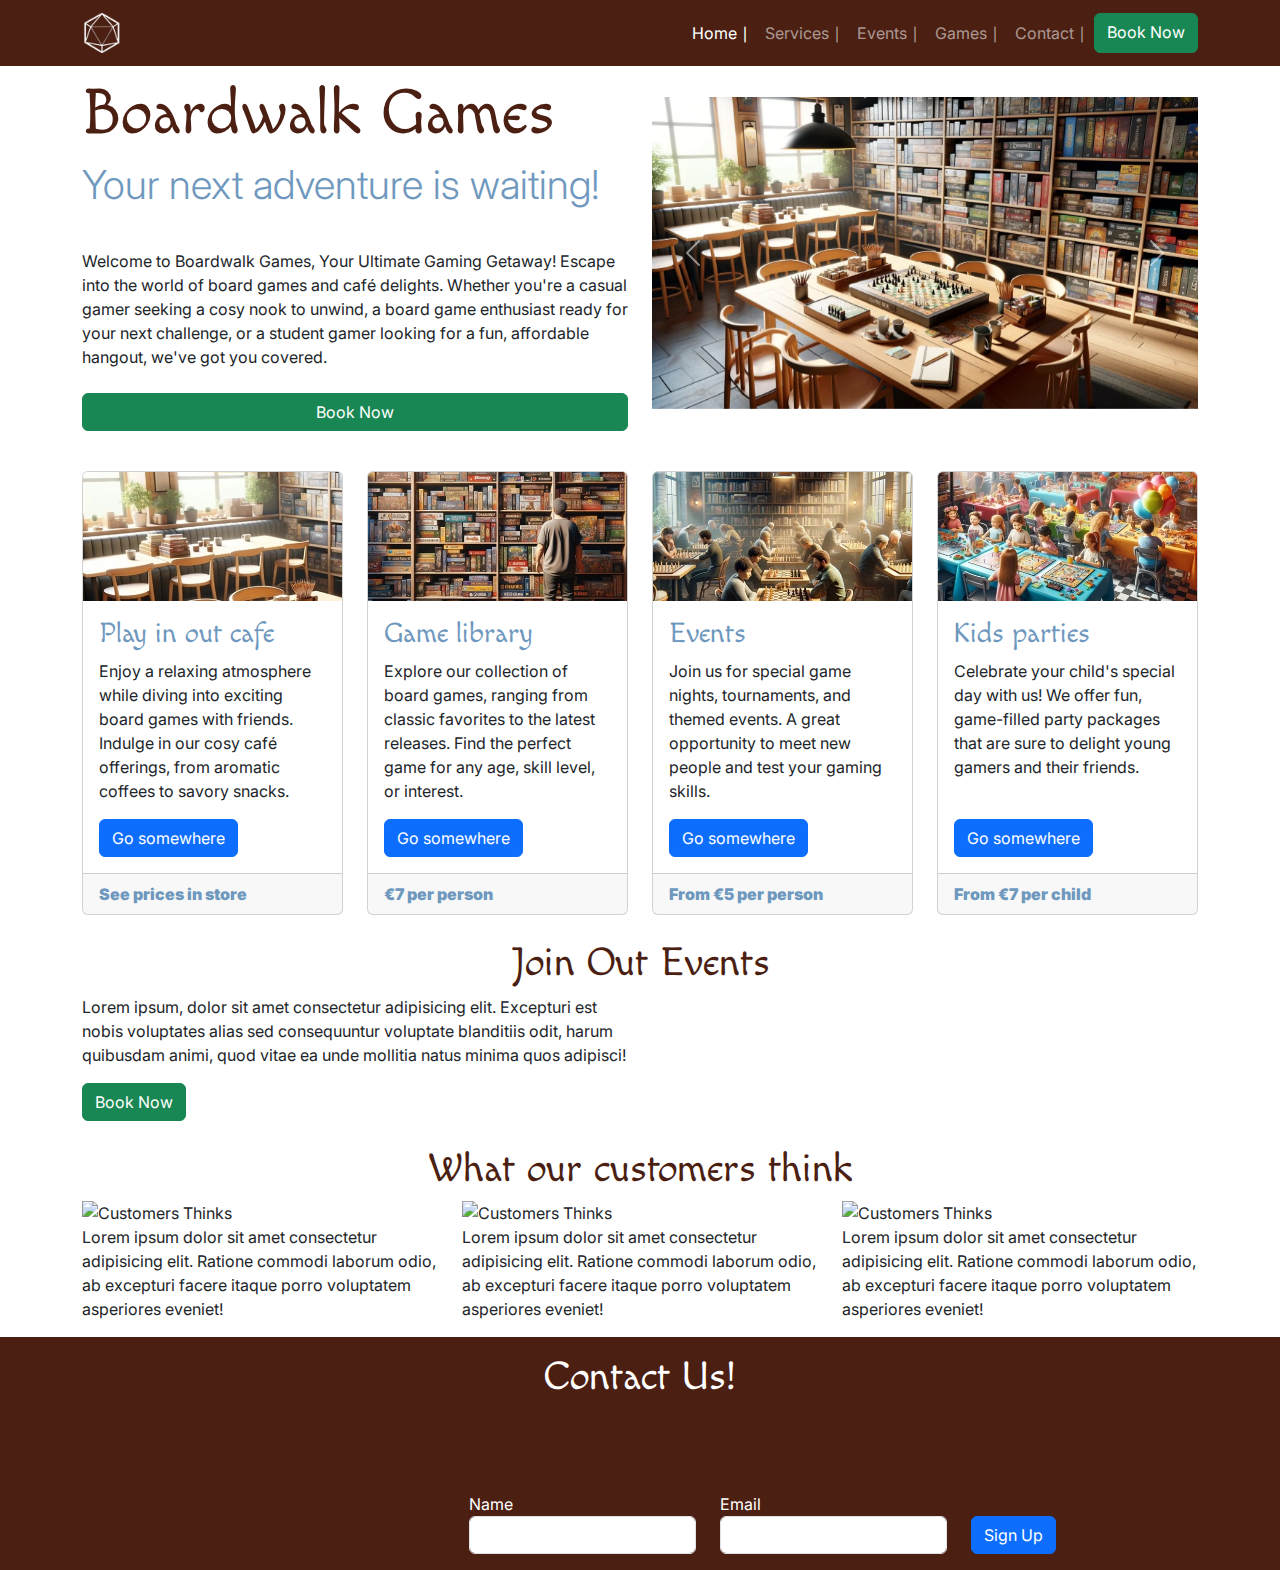
==== commit 6b182c0d: "design footer and work on actual data" ====
--- a/index.html
+++ b/index.html
@@ -179,7 +179,7 @@
 
       <section id="customers-think" class="mt-4">
         <h1 class="text-center">What our customers think</h1>
-        <div class="container ">
+        <div class="container">
             <div class="row"> 
                 <div class="col-12 col-md-6 col-lg-4 d-flex flex-column justify-content-center">
                   <img src="" alt="Customers Thinks">
--- a/assets/css/style.css
+++ b/assets/css/style.css
@@ -37,15 +37,56 @@
 }
 
 
-
-footer{
-    border: 2px solid #3a3a3a;
-}
-
 #services .card-footer{
     color:var(--highlight-color);
     font-weight: bold;
 }
+
+
+#contact {
+    background-color: var(--primary-color);
+    color: white;
+    padding-bottom: 3rem;
+}
+
+#contact h2 {
+    color: white;
+}
+
+#contact .sub-heading-color {
+    color: white;
+}
+
+#contact i {
+    color: var(--secondary-color);
+    font-size: 1.2rem;
+    margin-right: 15px;
+}
+
+#contact .social-links i {
+    color: var(--highlight-color-light);
+    font-size: 1.9rem;
+    transition: color 0.3s ease-in-out;
+}
+
+#contact .social-links i:hover {
+    color: var(--secondary-color);
+}
+
+
+footer>h1{
+    color: white;
+}
+
+#new-game .card{
+    margin-top: 20px;    
+} 
+
+#contact .dark *{
+    background-color: transparent;
+    color: white;
+}
+
 @media screen and (min-width:760px) {
     #services .card-text{
         min-height: 144px;
@@ -55,4 +96,7 @@
     #contact .btn{
         margin-top: 24px;
     }
+    #contact .row {
+        margin-left: 10%;
+    }
 }